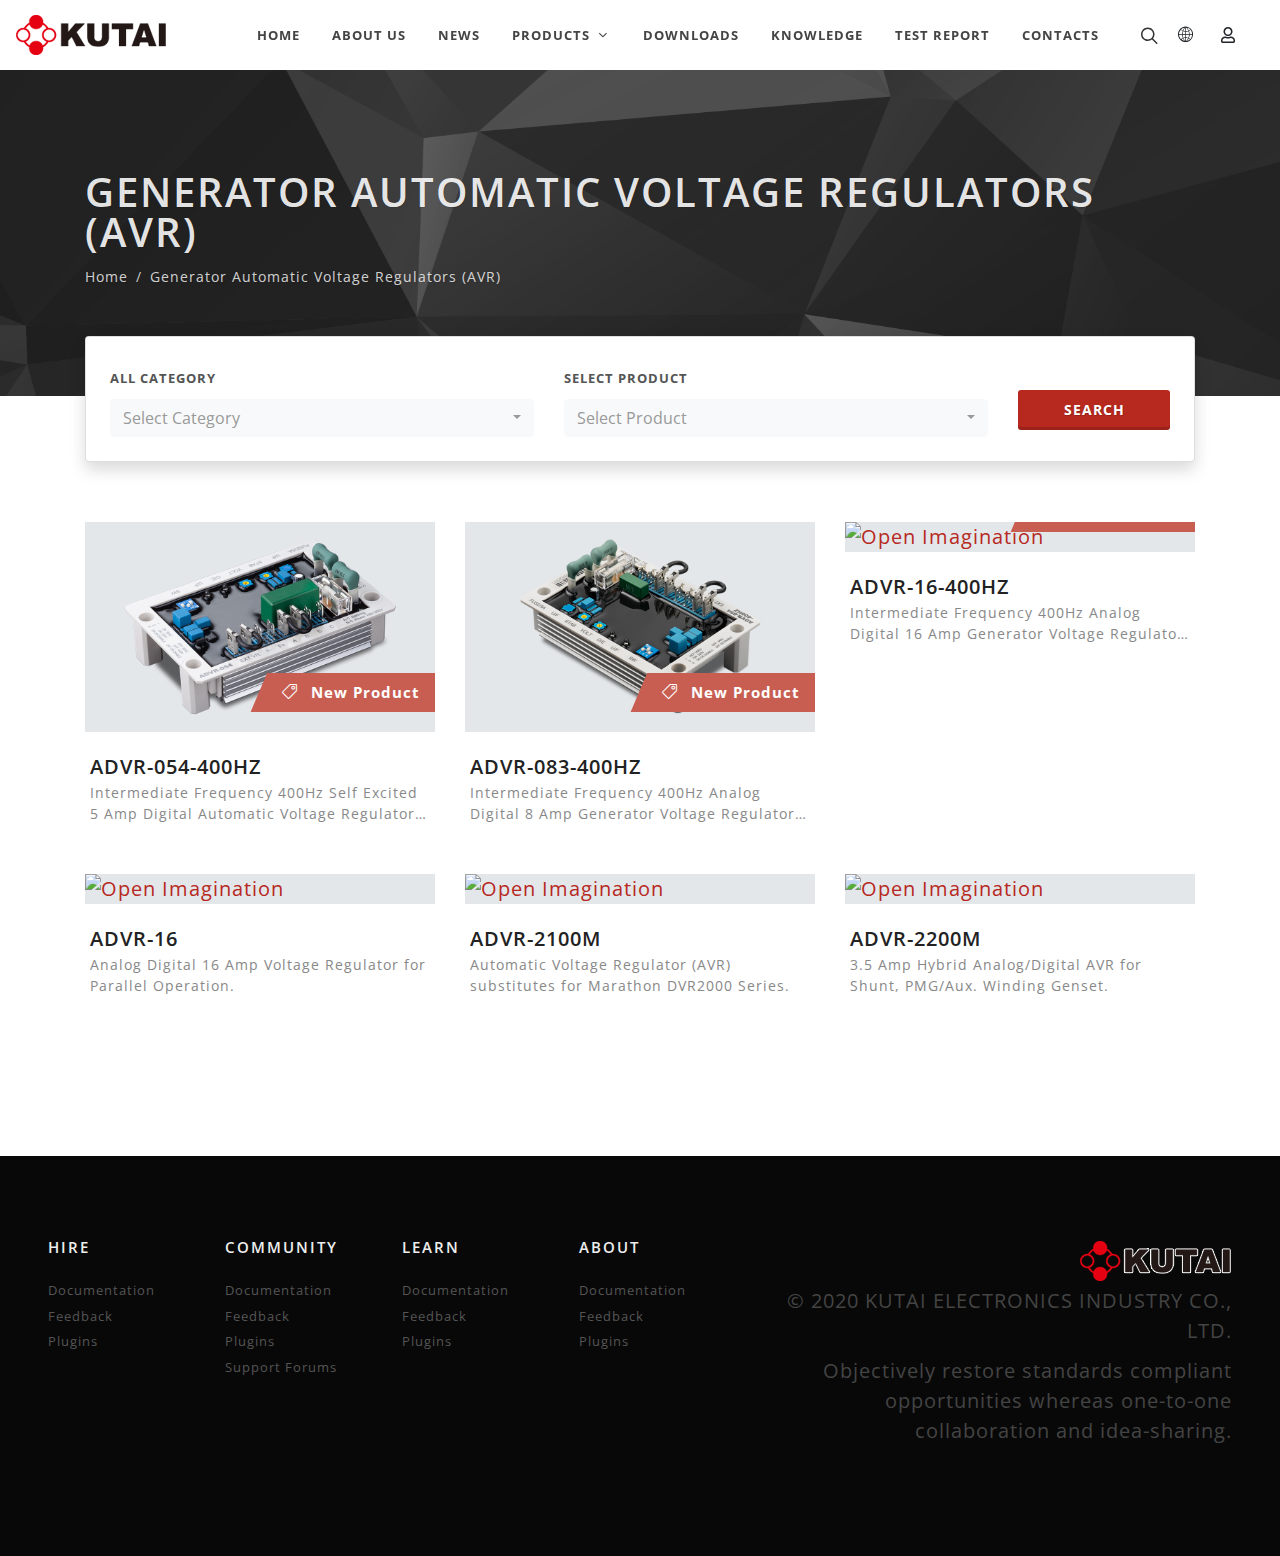
==== demo-car-listing.html @ 8ed992a8 "kutai test page." ====
<!DOCTYPE html>
<html dir="ltr" lang="en-US">
<head>

	<meta http-equiv="content-type" content="text/html; charset=utf-8" />
	<meta name="author" content="SemiColonWeb" />

	<!-- Stylesheets
	============================================= -->
	<link href="https://fonts.googleapis.com/css2?family=Open+Sans:ital,wght@0,300;0,400;0,600;0,700;0,800;1,300;1,400;1,600;1,700;1,800&display=swap" rel="stylesheet">
	<link rel="stylesheet" href="css/bootstrap.css" type="text/css" />
	<link rel="stylesheet" href="style.css" type="text/css" />
	<link rel="stylesheet" href="css/dark.css" type="text/css" />
	<link rel="stylesheet" href="css/swiper.css" type="text/css" />
	<link rel="stylesheet" href="css/font-icons.css" type="text/css" />

	<!-- mega menu reDesign -->
	<link rel="stylesheet" href="demos/car/css/mega-menu.css" type="text/css" />
	
	<!-- Bootstrap Select CSS -->
	<link rel="stylesheet" href="css/components/bs-select.css" type="text/css" />

	<!-- Bootstrap Switch CSS -->
	<link rel="stylesheet" href="css/components/bs-switches.css" type="text/css" />

	<!-- car Specific Stylesheet -->
	<link rel="stylesheet" href="demos/car/car.css" type="text/css" />
	<link rel="stylesheet" href="demos/car/css/car-icons/style.css" type="text/css" />
	<link rel="stylesheet" href="demos/car/css/fonts.css" type="text/css" />
	<!-- / -->

	<link rel="stylesheet" href="css/animate.css" type="text/css" />
	<link rel="stylesheet" href="css/magnific-popup.css" type="text/css" />

	<link rel="stylesheet" href="css/custom.css" type="text/css" />
	<meta name="viewport" content="width=device-width, initial-scale=1" />

	<link rel="stylesheet" href="css/colors.php?color=B7291F" type="text/css" />

	<!-- Document Title
	============================================= -->
	<title>Generator Automatic Voltage Regulators (AVR) | KUTAI</title>

	<style>

		.dropdown-toggle::after { margin-left: 0.255em; }

	</style>

</head>

<body class="stretched side-push-panel" data-loader-html="<div><img src='demos/car/images/page-loader.gif' alt='Loader'></div>">

	<!-- Document Wrapper
	============================================= -->
	<div id="wrapper" class="clearfix">

		<!-- Header
		============================================= -->
		<header id="header" class="full-header header-size-custom" data-sticky-shrink="false">
				<div id="header-wrap">
					<div class="container-fluid">
						<div class="header-row top-search-parent">
	
							<!-- Logo
							============================================= -->
							<div id="logo">
								<a href="index.html" class="standard-logo"><img src="demos/car/images/kutai_logo.png" alt="Canvas Logo"></a>
								<a href="index.html" class="retina-logo"><img src="demos/car/images/kutai_logo@2x.png" alt="Canvas Logo"></a>
							</div><!-- #logo end -->
	
							<div class="header-misc">
								<!-- Top Search
								============================================= -->
								<div id="top-search" class="header-misc-icon">
									<a href="#" id="top-search-trigger"><i class="icon-line-search"></i><i class="icon-line-cross"></i></a>
								</div><!-- #top-search end -->
	
						
								<div class="dropdown">
									<a class="btn" data-toggle="dropdown"><i class="icon-world"></i></a>
									<div class="dropdown-menu dropdown-menu-tip-nw">
										<a href="#" class="dropdown-item">English</a>
										<a href="#" class="dropdown-item">日本語</a>
										<a href="#" class="dropdown-item">繁體中文</a>
										<a href="#" class="dropdown-item">简体中文</a>
									</div>
								</div>
	
								<a href="#" class="btn d-none d-xl-flex my-3"><i class="icon-user1"></i></a>
								<div class="header-misc-icon">
									<a href="#" class="d-flex d-xl-none"><i class="icon-user1"></i></a>
								</div>
	
								<div id="primary-menu-trigger">
									<svg class="svg-trigger" viewBox="0 0 100 100"><path d="m 30,33 h 40 c 3.722839,0 7.5,3.126468 7.5,8.578427 0,5.451959 -2.727029,8.421573 -7.5,8.421573 h -20"></path><path d="m 30,50 h 40"></path><path d="m 70,67 h -40 c 0,0 -7.5,-0.802118 -7.5,-8.365747 0,-7.563629 7.5,-8.634253 7.5,-8.634253 h 20"></path></svg>
								</div>
							</div>
	
							<!-- Primary Navigation
							============================================= -->
							<nav class="primary-menu with-arrows on-click mr-lg-0 ml-lg-auto">
								<ul class="menu-container">
									<li class="menu-item"><a class="menu-link" href="demo-car.html"><div>Home</div></a></li>
									<li class="menu-item"><a class="menu-link" href="#"><div>About us</div></a></li>
									<li class="menu-item"><a class="menu-link" href="#"><div>News</div></a></li>
									<!-- Mega Menu -->
									<li class="menu-item mega-menu"><a class="menu-link" style="cursor: pointer;"><div>Products</div></a>
										<div class="mega-menu-content mega-menu-style-2 pl-lg-0">
											<div class="container">
												<div class="row">
													<!-- Mega Menu Nav Link
													============================================= -->
													<ul class="sub-menu-container mega-menu-column col-lg-3 p-lg-0">
														<li class="menu-item">
															<div class="widget">
																<div class="list-group list-group-flush" id="side-tabs" role="tablist" aria-orientation="vertical">
																	<a class="list-group-item border-default" href="demo-car-listing.html">All Category
																	</a>
																	<a class="list-group-item border-default" data-toggle="tab" href="#category1" role="tab" aria-controls="category1" aria-selected="true" aria-expanded="true">Generator Automatic Voltage Regulators (AVR)
																	<i class="icon-angle-right"></i>
																	</a>
																	<a class="list-group-item border-default" data-toggle="tab" href="#category2" role="tab" aria-controls="category2" aria-selected="false">Automatic Transfer Switches
																	<i class="icon-angle-right"></i>
																	</a>
																	<a class="list-group-item border-default" data-toggle="tab" href="#category3" role="tab" aria-controls="mega-menu-tab-artist" aria-selected="false">Automatic Battery Chargers
																	<i class="icon-angle-right"></i>
																	</a>
																	<a class="list-group-item border-default" data-toggle="tab" href="#category4" role="tab" aria-controls="mega-menu-tab-recipes" aria-selected="false">Genset Controller and Automatic Mains Failure
																	<i class="icon-angle-right"></i>
																	</a>
																	<a class="list-group-item border-default" data-toggle="tab" href="#category5" role="tab" aria-controls="mega-menu-tab-recipes" aria-selected="false">Remote Monitoring, Control and Annunciator System
																	<i class="icon-angle-right"></i>
																	</a>
																	<a class="list-group-item border-default" data-toggle="tab" href="#category6" role="tab" aria-controls="mega-menu-tab-recipes" aria-selected="false">Electronic Governor Controllers
																	<i class="icon-angle-right"></i>
																	</a>
																	<a class="list-group-item border-default" data-toggle="tab" href="#category7" role="tab" aria-controls="mega-menu-tab-recipes" aria-selected="false">Other Generator Set Parts
																	<i class="icon-angle-right"></i>
																	</a>
																	<a class="list-group-item border-default" data-toggle="tab" href="#category8" role="tab" aria-controls="mega-menu-tab-recipes" aria-selected="false">Discontinued Products</a>
																</div>
															</div>
														</li>
													</ul>
	
													<!-- Mega Menu Nav Content
													============================================= -->
													<ul class="sub-menu-container mega-menu-column col-lg-3 p-lg-0"  >
														<li class="menu-item">
															<div class="widget">
																<!-- generator-automatic-voltage-regulator / types -->
																<div class="list-group list-group-flush sub-tabs" id="category1" role="tablist" aria-orientation="vertical" aria-expanded="false">
																	<a class="list-group-item border-default" data-toggle="tab" href="#kutai-series-avr-50-60Hz" role="tab" aria-controls="kutai-series-avr-50-60Hz" aria-selected="false">KUTAI Series AVR 50/60Hz
																	<i class="icon-angle-right"></i>
																	</a>
																	<a class="list-group-item border-default" data-toggle="tab" href="#kutai-avr-400hz" role="tab" aria-controls="kutai-avr-400hz" aria-selected="false">KUTAI Series AVR 400Hz
																	<i class="icon-angle-right"></i>
																	</a>
																	<a class="list-group-item border-default" data-toggle="tab" href="#caterpillar-cat-avr" role="tab" aria-controls="caterpillar-cat-avr" aria-selected="false" >Caterpillar / CAT Series AVR
																		<i class="icon-angle-right"></i>
																	</a>
																	<a class="list-group-item border-default" data-toggle="tab" href="#newage-avr" role="tab" aria-controls="newage-avr" aria-selected="false">Newage Series AVR
																	<i class="icon-angle-right"></i>
																	</a>
																	<a class="list-group-item border-default" data-toggle="tab" href="#kohler-avr" role="tab" aria-controls="kohler-avr" aria-selected="false">Kohler Series AVR
																	<i class="icon-angle-right"></i>
																	</a>
																	<a class="list-group-item border-default" data-toggle="tab" href="#marathon-avr" role="tab" aria-controls="marathon-avr" aria-selected="false">Marathon Series AVR
																	<i class="icon-angle-right"></i>
																	</a>
																	<a class="list-group-item border-default" data-toggle="tab" href="#basler-avr" role="tab" aria-controls="basler-avr" aria-selected="false">Basler Series AVR
																	<i class="icon-angle-right"></i>
																	</a>
																	<a class="list-group-item border-default" data-toggle="tab" href="#leroy-somer-avr" role="tab" aria-controls="mega-menu-tab-recipes" aria-selected="false">Leroy Somer Series AVR
																	<i class="icon-angle-right"></i>
																	</a>
																	<a class="list-group-item border-default" data-toggle="tab" href="#mecc-alte-avr" role="tab" aria-controls="mecc-alte-avr" aria-selected="false">Mecc Alte Series AVR
																	<i class="icon-angle-right"></i>
																	</a>
																	<a class="list-group-item border-default" data-toggle="tab" href="#welder-generator-avr" role="tab" aria-controls="welder-generator-avr" aria-selected="false">Welder Generator AVR
																	<i class="icon-angle-right"></i>
																	</a>
																	<a class="list-group-item border-default" data-toggle="tab" href="#generator-auxiliary-excitation-power-source" role="tab" aria-controls="generator-auxiliary-excitation-power-source" aria-selected="false">Generator Auxiliary Excitation Power Source
																	<i class="icon-angle-right"></i>
																	</a>
																	<a class="list-group-item border-default" data-toggle="tab" href="#avr-accessories" role="tab" aria-controls="avr-accessories" aria-selected="false">AVR Accessories
																	<i class="icon-angle-right"></i>
																	</a>
																</div>
																<!-- generator-automatic-voltage-regulator / types -->
	
																<!-- automatic-transfer-switch / types -->
																<div class="list-group list-group-flush sub-tabs" role="tablist" id="category2" aria-orientation="vertical" aria-expanded="false">
																	<a class="list-group-item border-default" data-toggle="tab" href="#automatic-transfer-switch" role="tab" aria-controls="automatic-transfer-switch" aria-selected="false">Automatic Transfer Switch
																	<i class="icon-angle-right"></i>
																	</a>
																	<a class="list-group-item border-default" data-toggle="tab" href="#basic-transfer-switch" role="tab" aria-controls="basic-transfer-switch" aria-selected="false">Basic Transfer Switch
																	<i class="icon-angle-right"></i>
																	</a>
																	<a class="list-group-item border-default" data-toggle="tab" href="#ats-controller" role="tab" aria-controls="ats-controller" aria-selected="false">ATS Controller
																	<i class="icon-angle-right"></i>
																	</a>
																	<a class="list-group-item border-default" data-toggle="tab" href="#power-transformer-module" role="tab" aria-controls="power-transformer-module" aria-selected="false">Power Transformer Module
																	<i class="icon-angle-right"></i>
																	</a>
																	<a class="list-group-item border-default" data-toggle="tab" href="#auxiliaries" role="tab" aria-controls="auxiliaries" aria-selected="false">Auxiliaries
																	<i class="icon-angle-right"></i>
																	</a>
																</div>
																<!-- automatic-transfer-switch / types -->
	
																<!-- automatic-battery-charger / types -->
																<div class="list-group list-group-flush sub-tabs" role="tablist" id="category3" aria-orientation="vertical" aria-expanded="false">
																	<a class="list-group-item border-default" data-toggle="tab" href="#panel-mountable-type" role="tab" aria-controls="apanel-mountable-type" aria-selected="false">Panel Mountable Type
																	<i class="icon-angle-right"></i>
																	</a>
																	<a class="list-group-item border-default" data-toggle="tab" href="#portable-type" role="tab" aria-controls="portable-type" aria-selected="false">Portable Type
																	<i class="icon-angle-right"></i>
																	</a>
																	<a class="list-group-item border-default" data-toggle="tab" href="#wall-mountable-type" role="tab" aria-controls="wall-mountable-type" aria-selected="false">Wall Mountable Type
																	<i class="icon-angle-right"></i>
																	</a>
																</div>
																<!-- automatic-battery-charger / types -->
	
																<!-- generator-control-unit / types -->
																<div class="list-group list-group-flush sub-tabs" role="tablist" id="category4" aria-orientation="vertical" aria-expanded="false">
																	<a class="list-group-item border-default" data-toggle="tab" href="#generator-control-units" role="tab" aria-controls="generator-control-units" aria-selected="false">Generator Control Units
																	<i class="icon-angle-right"></i>
																	</a>
																	<a class="list-group-item border-default" data-toggle="tab" href="#genset-controller-accessories" role="tab" aria-controls="genset-controller-accessories" aria-selected="false">Genset Controller Accessories
																	<i class="icon-angle-right"></i>
																	</a>
																</div>
																<!-- generator-control-unit / types -->
	
																<!-- remote-monitoring-control-annunciator-system / types -->
																<div class="list-group list-group-flush sub-tabs" role="tablist" id="category5" aria-orientation="vertical" aria-expanded="false">
																	<a class="list-group-item border-default" data-toggle="tab" href="#communication-modules" role="tab" aria-controls="communication-modules" aria-selected="false">Remote Communication Modules
																	<i class="icon-angle-right"></i>
																	</a>
																	<a class="list-group-item border-default" data-toggle="tab" href="#remote-system" role="tab" aria-controls="remote-system" aria-selected="false">Remote Monitoring and Annunciator System
																	<i class="icon-angle-right"></i>
																	</a>
																</div>
																<!-- remote-monitoring-control-annunciator-system / types -->
	
																
																<!-- electronic-governor / types -->
																<div class="list-group list-group-flush sub-tabs" role="tablist" id="category6" aria-orientation="vertical" aria-expanded="false">
																	<a class="list-group-item border-default" data-toggle="tab" href="#electronic-engine-governor-controller" role="tab" aria-controls="electronic-engine-governor-controller" aria-selected="false">Electronic Engine Governor Controller
																	<i class="icon-angle-right"></i>
																	</a>
																	<a class="list-group-item border-default" data-toggle="tab" href="#engine-speed-magnetic-pickups" role="tab" aria-controls="Engine Speed Magnetic Pickups" aria-selected="false">Engine Speed Magnetic Pickups
																	<i class="icon-angle-right"></i>
																	</a>
																</div>
																<!-- electronic-governor / types -->
	
																<!-- others-generator-set-parts / types -->
																<div class="list-group list-group-flush sub-tabs" role="tablist" id="category7" aria-orientation="vertical" aria-expanded="false">
																	<a class="list-group-item border-default" data-toggle="tab" href="#ac-power-controller-for-telecommunication" role="tab" aria-controls="ac-power-controller-for-telecommunication" aria-selected="false">A/C Power Controller for Telecommunication
																	<i class="icon-angle-right"></i>
																	</a>
																	<a class="list-group-item border-default" data-toggle="tab" href="#voltage-selector-switch" role="tab" aria-controls="voltage-selector-switch" aria-selected="false">Voltage Selector Switch
																	<i class="icon-angle-right"></i>
																	</a>
																</div>
																<!-- others-generator-set-parts / types -->
															</div>
														</li>
													</ul>
													<ul class="sub-menu-container mega-menu-column col-lg-3 p-lg-0">
														<li class="menu-item">
															<div class="widget">
																<div class="tab-content">
																	<div class="tab-pane pt-4 pt-md-0 show" id="kutai-series-avr-50-60Hz" role="tabpanel" aria-labelledby="kutai-series-avr-50-60Hz" aria-selected="false">
																		<ul class="product-item list-unstyled">
																			<a  href="demo-car-single.html"><li>ADVR-054</li></a>
																			<a href="#"><li>ADVR-073</li></a>
																			<a href="#"><li>ADVR-083</li></a>
																			<a href="#"><li>ADVR-16</li></a>
																			<a href="#"><li>ADVR-2100M</li></a>
																			<a href="#"><li>ADVR-2200M</li></a>
																			<a href="#"><li>EA45A220HL / EA45A220FL</li></a>
																			<a href="#"><li>EA64-5</li></a>
																			<a href="#"><li>EA75A220HL / EA75A220FL</li></a>
																			<a href="#"><li>EA150A</li></a>
																		</ul>
																	</div>
																	<div class="tab-pane pt-4 pt-md-0 show" id="kutai-avr-400hz" role="tabpanel" aria-labelledby="kutai-avr-400hz" aria-selected="false">
																		<ul class="product-item list-unstyled">
																			<a href="#"><li>ADVR-054-400HZ</li></a>
																			<a href="#"><li>ADVR-083-400HZ</li></a>
																			<a href="#"><li>ADVR-16-400HZ</li></a>
																		</ul>
																	</div>
																	<div class="tab-pane pt-4 pt-md-0 show" id="caterpillar-cat-avr" role="tabpanel" aria-labelledby="caterpillar-cat-avr" aria-selected="false">
																		<ul class="product-item list-unstyled">
																			<a href="#"><li>ADVR-12</li></a>
																		</ul>
																	</div>
																	<div class="tab-pane pt-4 pt-md-0 show" id="newage-avr" role="tabpanel" aria-labelledby="newage-avr" aria-selected="false">
																		<ul class="product-item list-unstyled">
																			<a href="#"><li>ADVR-440</li></a>
																			<a href="#"><li>EA321</li></a>
																			<a href="#"><li>EA440</li></a>
																			<a href="#"><li>EA460</li></a>
																			<a href="#"><li>EA480</li></a>
																		</ul>
																	</div>
																	<div class="tab-pane pt-4 pt-md-0 show" id="kohler-avr" role="tabpanel" aria-labelledby="kohler-avr" aria-selected="false">
																		<ul class="product-item list-unstyled">
																			<a href="#"><li>EA-KOH</li></a>
																		</ul>
																	</div>
																	<div class="tab-pane pt-4 pt-md-0 show" id="marathon-avr" role="tabpanel" aria-labelledby="marathon-avr" aria-selected="false">
																		<ul class="product-item list-unstyled">
																			<a href="#"><li>EA350</li></a>
																		</ul>
																	</div>
																	<div class="tab-pane pt-4 pt-md-0 show" id="basler-avr" role="tabpanel" aria-labelledby="basler-avr" aria-selected="false">
																		<ul class="product-item list-unstyled">			
																			<a href="#"><li>EA04A</li></a>
																			<a href="#"><li>EA04C</li></a>
																			<a href="#"><li>EA63-2.5</li></a>
																			<a href="#"><li>EA63-2.5S</li></a>
																			<a href="#"><li>EA63-4</li></a>
																		</ul>
																	</div>
																	<div class="tab-pane pt-4 pt-md-0 show" id="leroy-somer-avr" role="tabpanel" aria-labelledby="leroy-somer-avr" aria-selected="false">
																		<ul class="product-item list-unstyled">	
																			<a href="#"><li>ADVR-250</li></a>
																			<a href="#"><li>EA230</li></a>
																			<a href="#"><li>EA448</li></a>
																		</ul>
																	</div>
																	<div class="tab-pane pt-4 pt-md-0 show" id="mecc-alte-avr" role="tabpanel" aria-labelledby="mecc-alte-avr" aria-selected="false">
																		<ul class="product-item list-unstyled">
																			<a href="#"><li>EA06</li></a>
																			<a href="#"><li>EA07</li></a>
																		</ul>
																	</div>
																	<div class="tab-pane pt-4 pt-md-0 show" id="welder-generator-avr" role="tabpanel" aria-labelledby="welder-generator-avr" aria-selected="false">
																		<ul class="product-item list-unstyled">
																			<a href="#"><li>EW05</li></a>
																		</ul>
																	</div>
																	<div class="tab-pane pt-4 pt-md-0 show" id="generator-auxiliary-excitation-power-source" role="tabpanel" aria-labelledby="generator-auxiliary-excitation-power-source" aria-selected="false">
																		<ul class="product-item list-unstyled">
																			<a href="#"><li>EPMG-1270 / EPMG-2470</li></a>
																			<a href="#"><li>IVT-1260 / IVT-2460</li></a>
																		</ul>
																	</div>
																	<div class="tab-pane pt-4 pt-md-0 show" id="avr-accessories" role="tabpanel" aria-labelledby="avr-accessories" aria-selected="false">
																		<ul class="product-item list-unstyled">
																			<a href="#"><li>EB-9V</li></a>
																			<a href="#"><li>EB500</li></a>
																			<a href="#"><li>ED35</li></a>
																			<a href="#"><li>EP200</li></a>
																			<a href="#"><li>EV-01</li></a>
																		</ul>
																	</div>
																	<div class="tab-pane pt-4 pt-md-0 show" id="automatic-transfer-switch" role="tabpanel" aria-labelledby="automatic-transfer-switch" aria-selected="true">
																		<ul class="product-item list-unstyled">
																			<a href="#"><li>BTB Type ATS</li></a>
																			<a href="#"><li>ATS2PC0125</li></a>
																			<a href="#"><li>ATS3PC0125</li></a>
																			<a href="#"><li>ATS4PC0125</li></a>
																			<a href="#"><li>ATS3BC0100 / ATS4BC0100</li></a>
																			<a href="#"><li>ATS3BC0225 / ATS4BC0225</li></a>
																			<a href="#"><li>ATS3BC0400 / ATS4BC0400</li></a>
																			<a href="#"><li>ATS3BC0600/0800 ATS4BC0600/0800</li></a>
																			<a href="#"><li>ATS3BC1000/1200 ATS4BC1000/1200</li></a>
																			<a href="#"><li>ATS3BC1600 / ATS4BC1600</li></a>
																			<a href="#"><li>ATS ACB Type</li></a>
																		</ul>
																	</div>
																	<div class="tab-pane pt-4 pt-md-0 show" id="basic-transfer-switch" role="tabpanel" aria-labelledby="basic-transfer-switch" aria-selected="true">
																		<ul class="product-item list-unstyled">
																			<a href="#"><li>BTS3BE0100 / BTS4BE0100</li></a>
																			<a href="#"><li>BTS3BE0225 / BTS4BE0225</li></a>
																			<a href="#"><li>BTS3BE0400 / BTS4BE0400</li></a>
																			<a href="#"><li>BTS3BE0600/0800 BTS4BE0600/0800</li></a>
																			<a href="#"><li>BTS3BE1000/1200 BTS4BE1000/1200</li></a>
																			<a href="#"><li>BTS3BE1600 / BTS4BE1600</li></a>
																			<a href="#"><li>TCS2P125 / TCS3P125 / TCS4P125</li></a>
																		</ul>
																	</div>
																	<div class="tab-pane pt-4 pt-md-0 show" id="ats-controller" role="tabpanel" aria-labelledby="ats-controller" aria-selected="true">
																		<ul class="product-item list-unstyled">
																			<a href="#"><li>ATS-245 / ATS-385 / ATS-465</li></a>
																			<a href="#"><li>ATS-33</li></a>
																			<a href="#"><li>ATS-34</li></a>
																			<a href="#"><li>ATS-342</li></a>
																			<a href=""><li>ATS-PLC</li></a>
																			<a href="#"><li>BTS3BE1600 / BTS4BE1600</li></a>
																			<a href="#"><li>TCS2P125 / TCS3P125 / TCS4P125</li></a>
																		</ul>
																	</div>
																	<div class="tab-pane pt-4 pt-md-0 show" id="power-transformer-module" role="tabpanel" aria-labelledby="power-transformer-module" aria-selected="true">
																		<ul class="product-item list-unstyled">
																			<a href="#"><li>PTM-15</li></a>
																			<a href="#"><li>PTM-100 / PTM-400</li></a>
																			<a href="#"><li>TSP-01</li></a>
																		</ul>
																	</div>
																	<div class="tab-pane pt-4 pt-md-0 show" id="auxiliaries" role="tabpanel" aria-labelledby="auxiliaries" aria-selected="true">
																		<ul class="product-item list-unstyled">
																			<a href="#"><li>CTM-25</li></a>
																			<a href="#"><li>HU-020-TS-12</li></a>
																			<a href="#"><li>HU-043-TS-12</li></a>
																			<a href="#"><li>HU-070-TS-12</li></a>
																			<a href="#"><li>N-125</li></a>
																			<a href="#"><li>G-125</li></a>
																			<a href="#"><li>N-225</li></a>
																			<a href="#"><li>G-225</li></a>
																			<a href="#"><li>N-400</li></a>
																			<a href="#"><li>G-400</li></a>
																		</ul>
																	</div>
																	<div class="tab-pane pt-4 pt-md-0 show" id="panel-mountable-type" role="tabpanel" aria-labelledby="panel-mountable-type" aria-selected="true">
																		<ul class="product-item list-unstyled">
																			<a href="#"><li>CH4612 / CH4624</li></a>
																			<a href="#"><li>CH5612 / CH5624</li></a>
																		</ul>
																	</div>
																	<div class="tab-pane pt-4 pt-md-0 show" id="portable-type" role="tabpanel" aria-labelledby="portable-type" aria-selected="true">
																		<ul class="product-item list-unstyled">
																			<a href="#"><li>CH1112 / CH2112 CH1124 / CH2124</li></a>
																			<a href="#"><li>CH1812 / CH1824</li></a>
																		</ul>
																	</div>
																	<div class="tab-pane pt-4 pt-md-0 show" id="wall-mountable-type" role="tabpanel" aria-labelledby="wall-mountable-type" aria-selected="true">
																		<ul class="product-item list-unstyled">
																			<a href="#"><li>CH1712 / CH1724</li></a>
																		</ul>
																	</div>
																	<div class="tab-pane pt-4 pt-md-0 show" id="generator-control-units" role="tabpanel" aria-labelledby="generator-control-units" aria-selected="true">
																		<ul class="product-item list-unstyled">
																			<a href="#"><li>GCU-4K</li></a>
																			<a href="#"><li>AMF-10</li></a>
																			<a href="#"><li>DSP-10</li></a>
																			<a href="#"><li>DSP-30</li></a>
																			<a href="#"><li>DSP-52</li></a>
																			<a href="#"><li>EC-01</li></a>
																			<a href="#"><li>EC-02</li></a>
																			<a href="#"><li>ECU-04 / ECU-05</li></a>
																			<a href="#"><li>GCU-10</li></a>
																			<a href="#"><li>GCU-20</li></a>
																			<a href="#"><li>GCU-30</li></a>
																			<a href="#"><li>GCU-100</li></a>
																			<a href="#"><li>GCU-3000</li></a>
																			<a href="#"><li>RA-20</li></a>
																		</ul>
																	</div>
																	<div class="tab-pane pt-4 pt-md-0 show" id="genset-controller-accessories" role="tabpanel" aria-labelledby="genset-controller-accessories" aria-selected="true">
																		<ul class="product-item list-unstyled">
																			<a href="#"><li>AMF-10R</li></a>
																			<a href="#"><li>ECU-11 / ECU-22</li></a>
																			<a href="#"><li>GCU-11R</li></a>
																			<a href="#"><li>KCU-04</li></a>
																			<a href="#"><li>OPS-02</li></a>
																			<a href="#"><li>PTU-03</li></a>
																			<a href="#"><li>TS-02</li></a>
																			<a href="#"><li>TS-03</li></a>
																			<a href="#"><li>GCU-14R</li></a>
																		</ul>
																	</div>
																	<div class="tab-pane pt-4 pt-md-0 show" id="communication-modules" role="tabpanel" aria-labelledby="communication-modules" aria-selected="true">
																		<ul class="product-item list-unstyled">
																			<a href="#"><li>KCU-01</li></a>
																			<a href="#"><li>KCU-02</li></a>
																			<a href="#"><li>KCU-05</li></a>
																			<a href="#"><li>KCU-30</li></a>
																			<a href="#"><li>KCU-31</li></a>
																			<a href="#"><li>KCU-40</li></a>
																			<a href="#"><li>KCU-41</li></a>
																			<a href="#"><li>KCU-IF</li></a>
																		</ul>
																	</div>
																	<div class="tab-pane pt-4 pt-md-0 show" id="remote-system" role="tabpanel" aria-labelledby="remote-system" aria-selected="true">
																		<ul class="product-item list-unstyled">
																			<a href="#"><li>RA-485</li></a>
																		</ul>
																	</div>
																	<div class="tab-pane pt-4 pt-md-0 show" id="electronic-engine-governor-controller" role="tabpanel" aria-labelledby="electronic-engine-governor-controller" aria-selected="true">
																		<ul class="product-item list-unstyled">
																			<a href="#"><li>EG3002</li></a>
																			<a href="#"><li>EG4016</li></a>
																		</ul>
																	</div>
																	<div class="tab-pane pt-4 pt-md-0 show" id="engine-speed-magnetic-pickups" role="tabpanel" aria-labelledby="engine-speed-magnetic-pickups" aria-selected="true">
																		<ul class="product-item list-unstyled">
																			<a href="#"><li>EM81 / EM121 / EM83 / EM123</li></a>
																		</ul>
																	</div>
																	<div class="tab-pane pt-4 pt-md-0 show" id="ac-power-controller-for-telecommunication" role="tabpanel" aria-labelledby="ac-power-controller-for-telecommunication" aria-selected="true">
																		<ul class="product-item list-unstyled">
																			<a href="#"><li>ACU230</li></a>
																		</ul>
																	</div>
																	<div class="tab-pane pt-4 pt-md-0 show" id="voltage-selector-switch" role="tabpanel" aria-labelledby="voltage-selector-switch" aria-selected="true">
																		<ul class="product-item list-unstyled">
																			<a href="#"><li>VSS3P0400</li></a>
																			<a href="#"><li>VSS3P0800</li></a>
																		</ul>
																	</div>
																</div>
															</div>
														</li>
													</ul>
												</div>
											</div>
										</div>
									</li>
									<li class="menu-item"><a class="menu-link" href="#"><div>Downloads</div></a></li>
									<li class="menu-item"><a class="menu-link" href="#"><div>Knowledge</div></a></li>
									<li class="menu-item"><a class="menu-link" href="#"><div>Test Report</div></a></li>
									<li class="menu-item"><a class="menu-link" href="#"><div>Contacts</div></a></li>
								</ul>
							</nav><!-- #primary-menu end -->
							<form class="top-search-form" action="search.html" method="get" style="width: 2483.33px;">
								<input type="text" name="q" class="form-control" value="" placeholder="Type &amp; Hit Enter.." autocomplete="off">
							</form>
						</div>
					</div>
				</div>
				<div class="header-wrap-clone"></div>
			</header><!-- #header end -->

		<!-- Page Title
		============================================= -->
		<section id="page-title" class="page-title-parallax page-title-dark" style="background-image: url('demos/car/images/hero-slider/bg-dark.png'); background-size: cover; padding: 120px 0;" data-bottom-top="background-position:0px 0px;" data-top-bottom="background-position:0px -300px;">

			<div class="container clearfix mb-4">
				<h1>Generator Automatic Voltage Regulators (AVR)</h1>
				<ol class="breadcrumb">
					<li class="breadcrumb-item"><a href="demo-car.html">Home</a></li>
					<li class="breadcrumb-item"><a href="demo-car-listing.html">Generator Automatic Voltage Regulators (AVR)</a></li>
				</ol>
			</div>

		</section><!-- #page-title end -->

		<!-- Content
		============================================= -->
		<section id="content">
			<div class="content-wrap pt-0" style="overflow: visible;">
				<div class="container">

					<div class="card p-4 shadow" style="top: -60px;">
						<form action="#" method="post" class="mb-0">
							<div class="row clearfix">
								<div class="col-md-5 col-sm-6 col-12 mt-4 mt-md-0">
									<label for="">All Category</label>
									<select class="selectpicker form-control customjs" title="Select Category"  data-size="10" data-live-search="true" style="width:100%;">
										<optgroup label="Select Category">
											<option value="Audi">Generator Automatic Voltage Regulators (AVR)</option>
											<option value="BMW">Automatic Transfer Switches</option>
											<option value="Ferrari">Automatic Battery Chargers</option>
											<option value="Ford">Genset Controller and Automatic Mains Failure</option>
											<option value="Honda">Remote Monitoring, Control and Annunciator System</option>
											<option value="Mercedes-Benz">Electronic Governor Controllers</option>
											<option value="Manza">Other Generator Set Parts</option>
										</optgroup>
									</select>
								</div>
								<div class="col-md-5 col-sm-6 col-12 mt-4 mt-md-0">
									<label for="">Select Product</label>
									<select class="selectpicker customjs form-control" data-size="10" data-live-search="true" title="Select Product" style="width:100%; line-height: 30px;">
										<optgroup label="KUTAI Series AVR 50/60Hz">
											<option value="1">ADVR-054</option>
											<option value="2">ADVR-073</option>
											<option value="3">ADVR-083</option>
											<option value="4">ADVR-16</option>
											<option value="5">ADVR-2100M</option>
											<option value="6">ADVR-2200M</option>
											<option value="7">EA45A220HL / EA45A220FL</option>
											<option value="8">EA64-5</option>
											<option value="9">EA75A220HL / EA75A220FL</option>
											<option value="10">EA150A</option>
										</optgroup>
										<optgroup label="KUTAI Series AVR 400Hz">
											<option value="11">ADVR-054-400HZ</option>
											<option value="12">ADVR-083-400HZ</option>
											<option value="13">ADVR-16-400HZ</option>
										</optgroup>
										<optgroup label="Caterpillar / CAT Series AVR">
											<option value="14">ADVR-12</option>
										</optgroup>
										<optgroup label="Newage Series AVR">
											<option value="15">ADVR-440</option>
											<option value="16">EA321</option>
											<option value="17">EA341</option>
											<option value="18">EA440</option>
											<option value="19">EA460</option>
											<option value="20">EA480</option>
										</optgroup>
										<optgroup label="Kohler Series AVR">
											<option value="21">EA-KOH</option>
										</optgroup>
										<optgroup label="Marathon Series AVR">
											<option value="22">EA350</option>
										</optgroup>
									</select>
								</div>
								<div class="col-md-2 col-sm-6 col-6">
									<button class="button button-3d button-rounded btn-block ml-0" style="margin-top: 29px;">Search</button>
								</div>
							</div>
						</form>
					</div>

				</div>

				<div class="section m-0 pt-0 bg-transparent">
					<div class="container">
						<!-- Portfolio Items
						============================================= -->
						<div id="portfolio" class="portfolio row gutter-30 grid-container" data-layout="fitRows">

							<!-- Car 1 -->
							<article class="portfolio-item col-12 col-sm-6 col-md-4 cf-sedan">
								<div class="portfolio-image">
									<a href="demo-car-single.html">
										<img src="demos/car/images/products/advr-054/advr-054.png" alt="Open Imagination">
										<div class="filter-p-pricing">
											<i class="icon-line2-tag pr-2"></i>
											<span class="p-price font-weight-bold ls1">New Product</span>
										</div>
									</a>
								</div>
								<div class="portfolio-desc">
									<h3><a href="#">ADVR-054-400HZ</a></h3>
									<span>Intermediate Frequency 400Hz Self Excited 5 Amp Digital Automatic Voltage Regulator for Military spec and Aviation generator.</span>
								</div>
							</article>

							<!-- Car 2 -->
							<article class="portfolio-item col-12 col-sm-6 col-md-4 cf-suv">
								<div class="portfolio-image">
									<a href="demo-car-single.html">
										<img src="demos/car/images/products/advr-054-400hz/advr-054-400hz.png" alt="Open Imagination">
										<div class="filter-p-pricing">
											<i class="icon-line2-tag pr-2"></i>
											<span class="p-price font-weight-bold ls1">New Product</span>
										</div>
									</a>
								</div>
								<div class="portfolio-desc">
									<h3><a href="demo-car-single.html">ADVR-083-400HZ</a></h3>
									<span>Intermediate Frequency 400Hz Analog Digital 8 Amp Generator Voltage Regulator for Military spec and Aviation generator.</span>
								</div>
							</article>

							<!-- Car 3 -->
							<article class="portfolio-item col-12 col-sm-6 col-md-4 cf-cabriolet">
								<div class="portfolio-image">
									<a href="demo-car-single.html">
										<img src="demos/car/images/products/advr-083-400hz/advr-083-400hz.png" alt="Open Imagination">
										<div class="filter-p-pricing">
											<i class="icon-line2-tag pr-2"></i>
											<span class="p-price font-weight-bold ls1">New Product</span>
										</div>
									</a>
								</div>
								<div class="portfolio-desc">
									<h3><a href="#">ADVR-16-400HZ</a></h3>
									<span>Intermediate Frequency 400Hz Analog Digital 16 Amp Generator Voltage Regulator for Military spec and Aviation generator.</span>
								</div>
							</article>

							<!-- Car 4 -->
							<article class="portfolio-item col-12 col-sm-6 col-md-4 cf-cuv">
								<div class="portfolio-image">
									<a href="demo-car-single.html">
										<img src="demos/car/images/products/advr-16-400hz/advr-16-400hz.png" alt="Open Imagination">
									</a>
								</div>
								<div class="portfolio-desc">
									<h3><a href="#">ADVR-16</a></h3>
									<span>Analog Digital 16 Amp Voltage Regulator for Parallel Operation.</span>
								</div>
							</article>

							<!-- Car 5 -->
							<article class="portfolio-item col-12 col-sm-6 col-md-4 cf-supercar">
								<div class="portfolio-image">
									<a href="demo-car-single.html">
										<img src="demos/car/images/products/advr-2100m/advr-2100m.png" alt="Open Imagination">
									</a>
								</div>
								<div class="portfolio-desc">
									<h3><a href="#">ADVR-2100M</a></h3>
									<span>Automatic Voltage Regulator (AVR) substitutes for Marathon DVR2000 Series.</span>
								</div>
							</article>

							<!-- Car 6 -->
							<article class="portfolio-item col-12 col-sm-6 col-md-4 cf-hatchback">
								<div class="portfolio-image">
									<a href="demo-car-single.html">
										<img src="demos/car/images/products/advr-2200m/advr-2200m.png" alt="Open Imagination">
									</a>
								</div>
								<div class="portfolio-desc">
									<h3><a href="#">ADVR-2200M</a></h3>
									<span>3.5 Amp Hybrid Analog/Digital AVR for Shunt, PMG/Aux. Winding Genset.</span>
								</div>
							</article>

						</div>
					</div>
				</div>
			</div>
		</section><!-- #content end -->

		<!-- Footer
		============================================= -->
		<footer id="footer" class="dark border-0" style="background-color: #080808;">
			<div class="container-fluid px-5 clearfix">
				<!-- Footer Widgets
				============================================= -->
				<div class="footer-widgets-wrap">

					<div class="row col-mb-50 justify-content-between">
						<div class="col-lg-7">

							<div class="row col-mb-30">
								<div class="col-6 col-lg-3">
									<div class="widget widget_links widget-li-noicon">
										<h4>Hire</h4>
										<ul>
											<li><a href="#">Documentation</a></li>
											<li><a href="#">Feedback</a></li>
											<li><a href="#">Plugins</a></li>
										</ul>
									</div>
								</div>
								<div class="col-6 col-lg-3">
									<div class="widget widget_links widget-li-noicon">
										<h4>Community</h4>
										<ul>
											<li><a href="#">Documentation</a></li>
											<li><a href="#">Feedback</a></li>
											<li><a href="#">Plugins</a></li>
											<li><a href="#">Support Forums</a></li>
										</ul>
									</div>
								</div>
								<div class="col-6 col-lg-3">
									<div class="widget widget_links widget-li-noicon">
										<h4>Learn</h4>
										<ul>
											<li><a href="#">Documentation</a></li>
											<li><a href="#">Feedback</a></li>
											<li><a href="#">Plugins</a></li>
										</ul>
									</div>
								</div>
								<div class="col-6 col-lg-3">
									<div class="widget widget_links widget-li-noicon">
										<h4>About</h4>
										<ul>
											<li><a href="#">Documentation</a></li>
											<li><a href="#">Feedback</a></li>
											<li><a href="#">Plugins</a></li>
										</ul>
									</div>
								</div>
							</div>

						</div>

						<div class="col-lg-5 text-center text-lg-right">
							<img src="demos/car/images/kutai_logo-footer.png" alt="Image" height="50">
							<br>
							<div style="color: #444">
								<span>&copy; 2020 KUTAI ELECTRONICS INDUSTRY CO., LTD.</span>
								<div class="clear"></div>
								<p style="margin-top: 10px;">Objectively restore standards compliant opportunities whereas one-to-one collaboration and idea-sharing.</p>
							</div>
						</div>
					</div>

				</div><!-- .footer-widgets-wrap end -->
			</div>
		</footer><!-- #footer end -->

	</div><!-- #wrapper end -->

	<!-- Go To Top
	============================================= -->
	<div id="gotoTop" class="icon-angle-up"></div>

	<!-- JavaScripts
	============================================= -->
	<script src="js/jquery.js"></script>
	<script src="js/plugins.min.js"></script>

	<!-- Bootstrap Select Plugin -->
	<script src="js/components/bs-select.js"></script>

	<!-- Bootstrap Switch Plugin -->
	<script src="js/components/bs-switches.js"></script>

	<!-- Footer Scripts
	============================================= -->
	<script src="js/functions.js"></script>

	<script>

		jQuery(".bt-switch").bootstrapSwitch();

	</script>


</body>
</html>
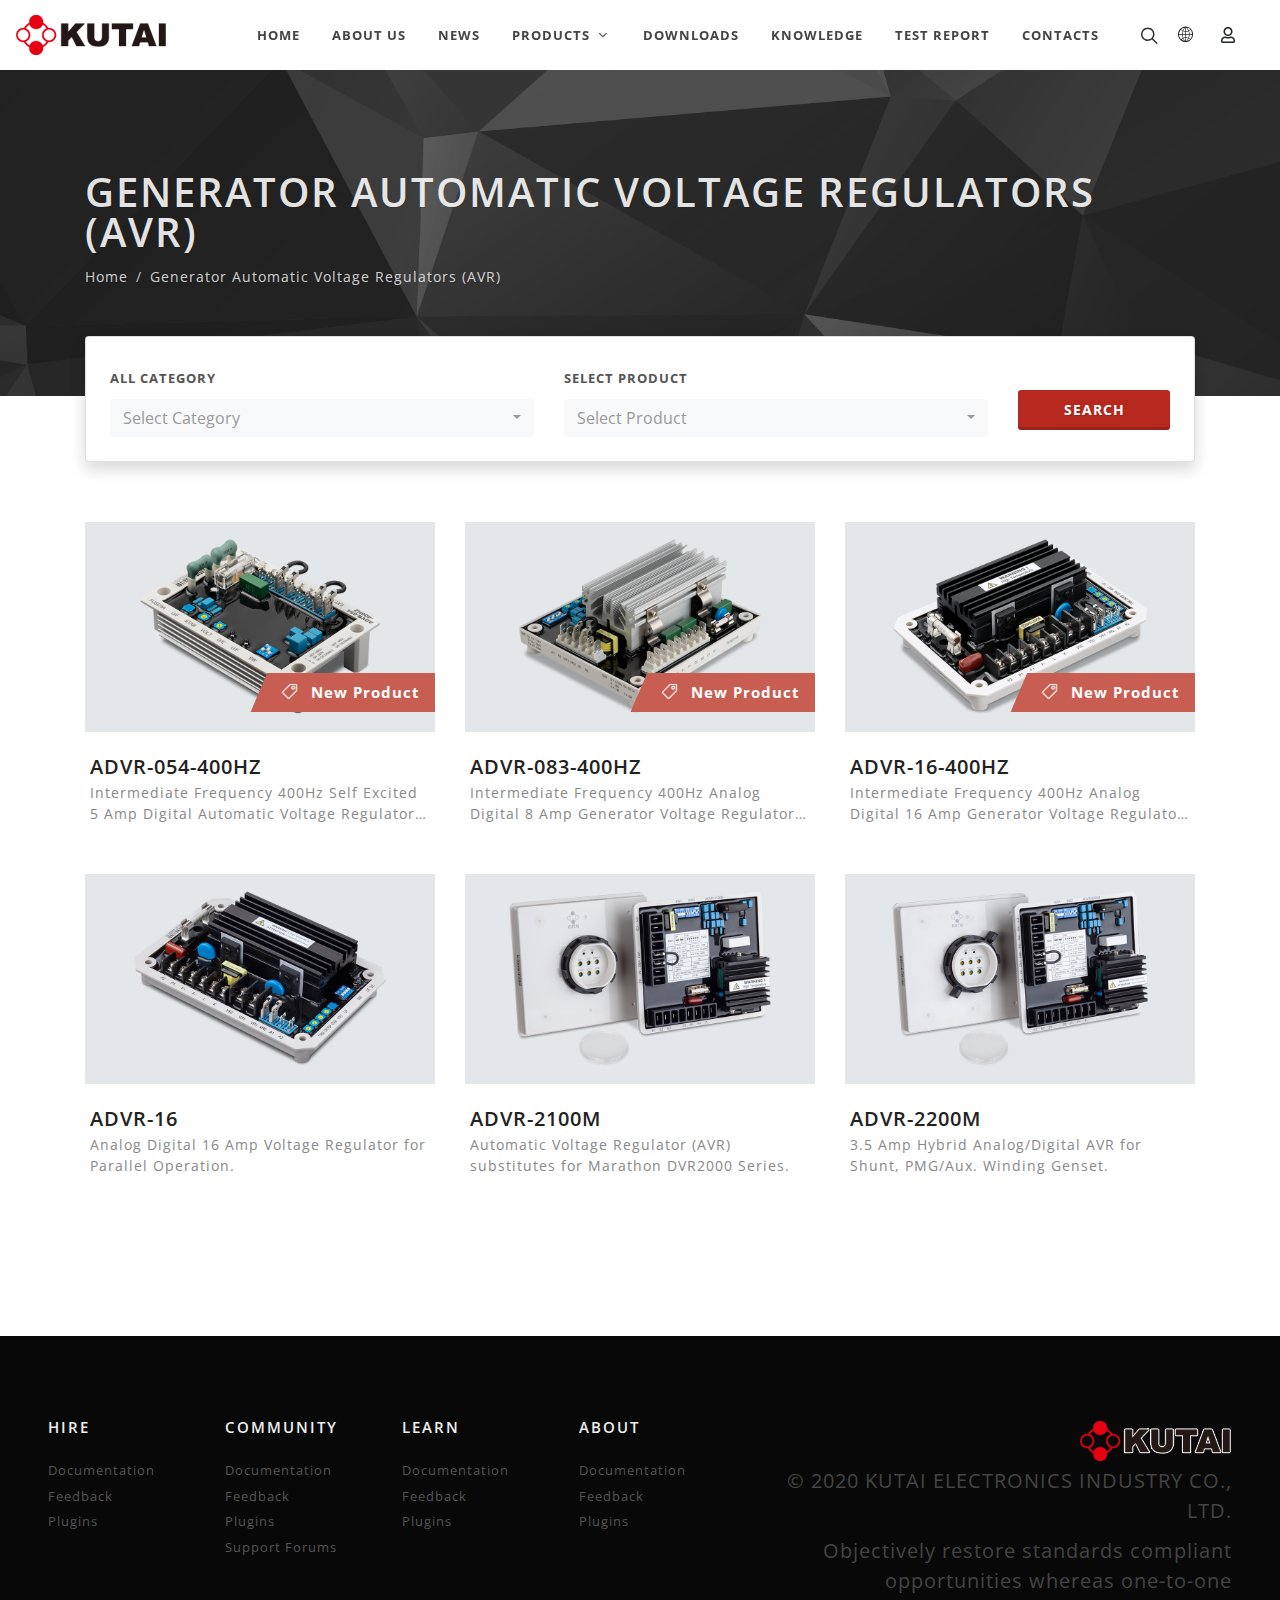
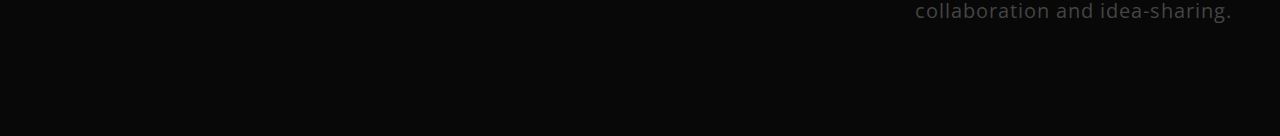
==== commit d7fa85b9: "add images" ====
--- a/demo-car-listing.html
+++ b/demo-car-listing.html
@@ -625,23 +625,6 @@
 							<article class="portfolio-item col-12 col-sm-6 col-md-4 cf-sedan">
 								<div class="portfolio-image">
 									<a href="demo-car-single.html">
-										<img src="demos/car/images/products/advr-054/advr-054.png" alt="Open Imagination">
-										<div class="filter-p-pricing">
-											<i class="icon-line2-tag pr-2"></i>
-											<span class="p-price font-weight-bold ls1">New Product</span>
-										</div>
-									</a>
-								</div>
-								<div class="portfolio-desc">
-									<h3><a href="#">ADVR-054-400HZ</a></h3>
-									<span>Intermediate Frequency 400Hz Self Excited 5 Amp Digital Automatic Voltage Regulator for Military spec and Aviation generator.</span>
-								</div>
-							</article>
-
-							<!-- Car 2 -->
-							<article class="portfolio-item col-12 col-sm-6 col-md-4 cf-suv">
-								<div class="portfolio-image">
-									<a href="demo-car-single.html">
 										<img src="demos/car/images/products/advr-054-400hz/advr-054-400hz.png" alt="Open Imagination">
 										<div class="filter-p-pricing">
 											<i class="icon-line2-tag pr-2"></i>
@@ -650,13 +633,13 @@
 									</a>
 								</div>
 								<div class="portfolio-desc">
-									<h3><a href="demo-car-single.html">ADVR-083-400HZ</a></h3>
-									<span>Intermediate Frequency 400Hz Analog Digital 8 Amp Generator Voltage Regulator for Military spec and Aviation generator.</span>
+									<h3><a href="#">ADVR-054-400HZ</a></h3>
+									<span>Intermediate Frequency 400Hz Self Excited 5 Amp Digital Automatic Voltage Regulator for Military spec and Aviation generator.</span>
 								</div>
 							</article>
 
-							<!-- Car 3 -->
-							<article class="portfolio-item col-12 col-sm-6 col-md-4 cf-cabriolet">
+							<!-- Car 2 -->
+							<article class="portfolio-item col-12 col-sm-6 col-md-4 cf-suv">
 								<div class="portfolio-image">
 									<a href="demo-car-single.html">
 										<img src="demos/car/images/products/advr-083-400hz/advr-083-400hz.png" alt="Open Imagination">
@@ -667,6 +650,23 @@
 									</a>
 								</div>
 								<div class="portfolio-desc">
+									<h3><a href="demo-car-single.html">ADVR-083-400HZ</a></h3>
+									<span>Intermediate Frequency 400Hz Analog Digital 8 Amp Generator Voltage Regulator for Military spec and Aviation generator.</span>
+								</div>
+							</article>
+
+							<!-- Car 3 -->
+							<article class="portfolio-item col-12 col-sm-6 col-md-4 cf-cabriolet">
+								<div class="portfolio-image">
+									<a href="demo-car-single.html">
+										<img src="demos/car/images/products/advr-16-400hz/advr-16-400hz.png" alt="Open Imagination">
+										<div class="filter-p-pricing">
+											<i class="icon-line2-tag pr-2"></i>
+											<span class="p-price font-weight-bold ls1">New Product</span>
+										</div>
+									</a>
+								</div>
+								<div class="portfolio-desc">
 									<h3><a href="#">ADVR-16-400HZ</a></h3>
 									<span>Intermediate Frequency 400Hz Analog Digital 16 Amp Generator Voltage Regulator for Military spec and Aviation generator.</span>
 								</div>
@@ -676,7 +676,7 @@
 							<article class="portfolio-item col-12 col-sm-6 col-md-4 cf-cuv">
 								<div class="portfolio-image">
 									<a href="demo-car-single.html">
-										<img src="demos/car/images/products/advr-16-400hz/advr-16-400hz.png" alt="Open Imagination">
+										<img src="demos/car/images/products/advr-16/advr-16.png" alt="Open Imagination">
 									</a>
 								</div>
 								<div class="portfolio-desc">
